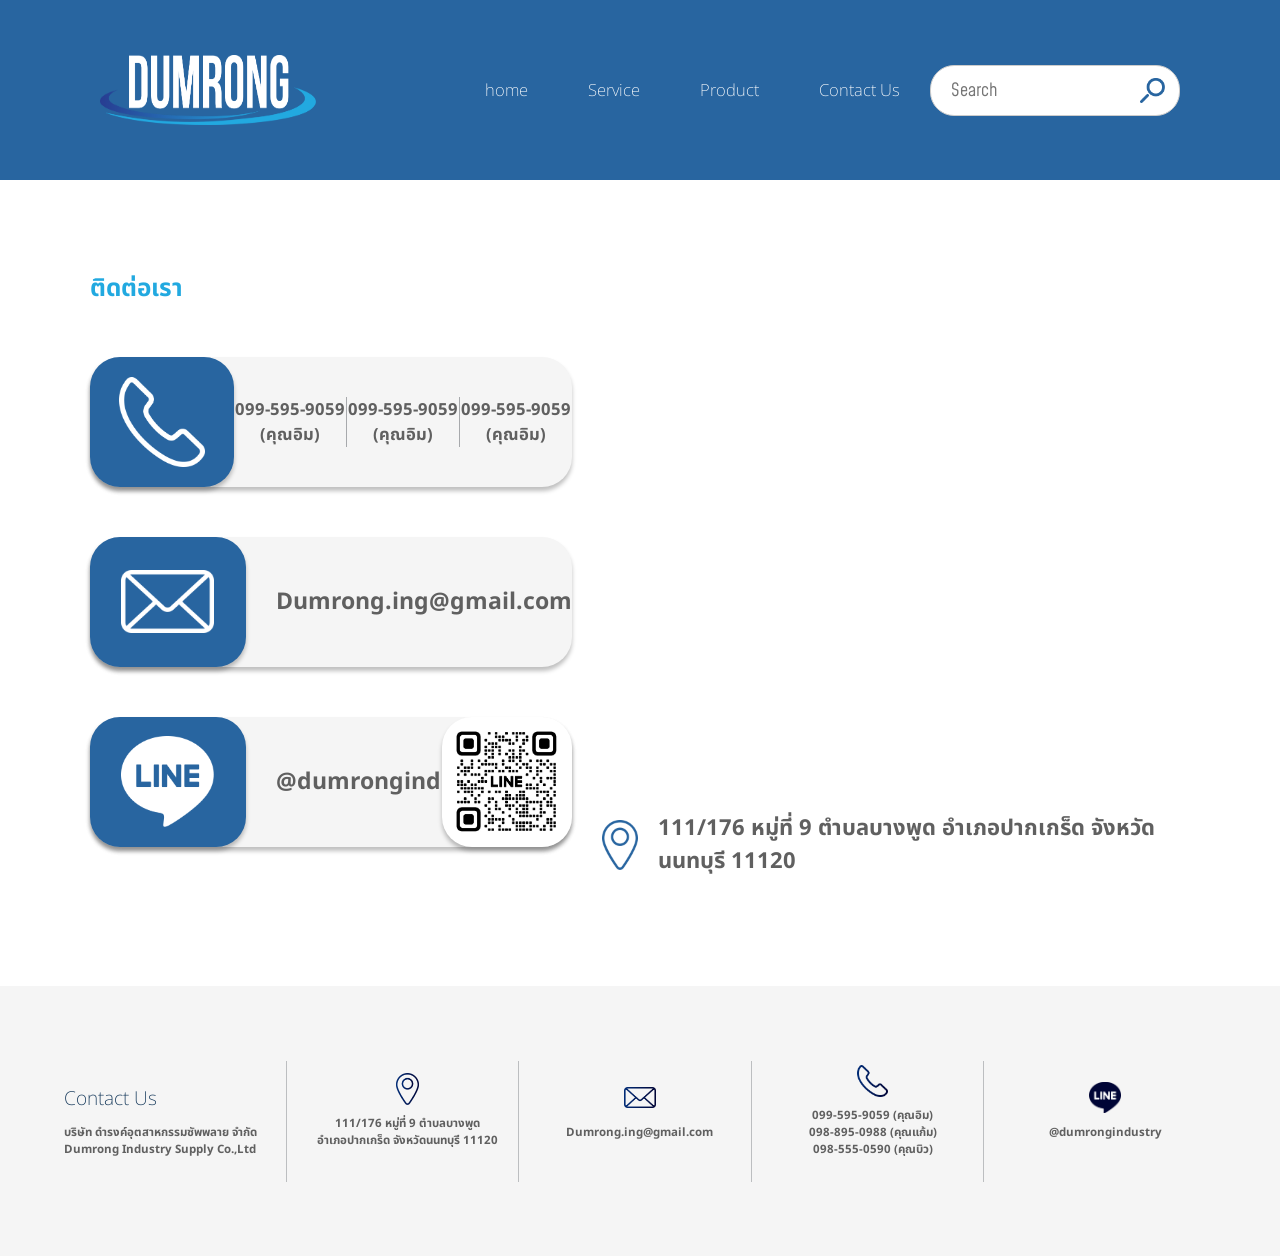
==== contact-us.html @ 2afbbf13 "update" ====
<!DOCTYPE html>
<html lang="en">
<head>
    <meta charset="UTF-8">
    <meta name="viewport" content="width=device-width, initial-scale=1.0">
    <title>Homepage</title>
    <!-- css  -->
    <link rel="stylesheet" type="text/css" href="./css.css"/>
    <!-- jquery -->
    <script src="https://code.jquery.com/jquery-3.6.0.js" integrity="sha256-H+K7U5CnXl1h5ywQfKtSj8PCmoN9aaq30gDh27Xc0jk=" crossorigin="anonymous"></script>
    <!-- font -->

</head>
<body>
    <div class="head-navbar">
        <div class="box-logo">
            <img class="size-logo" src="./pic/logo-dumrong.png">
        </div>
    
        <div class="box-tapmanu">
    
           <div class="menu-nav">
                <a href="./homepage.html">home</a>
           </div> 
    
           <div class="menu-nav">
                <a href="./service.html">Service</a>
           </div> 
    
           <!-- Product -->
           <div class="menu-nav" id="menu-product">
                <a>Product</a>
    
                <!-- menu hover -->
                <div id="menu-hover">
                    <div style="cursor: pointer;" onclick="location.href='pipe-detail.html'">
                        <div class="text-insubmenu">หมวดท่อ</div>
                        <div class="font-eng text-submenu2">Pipes</div>
                    </div>
    
                    <hr>
    
                    <div style="cursor: pointer;" onclick="location.href='valve-detail.html'">
                        <div class="text-insubmenu">หมวดวาล์วและอุปกรณ์กรอง</div>
                        <div class="font-eng text-submenu2">Valves & Strainers</div>
                    </div>
    
                    <hr>
    
                    <div style="cursor: pointer;" onclick="location.href='fittings-upvc.html'">
                        <div class="text-insubmenu">หมวดข้อต่อและหน้าแปลน</div>
                        <div class="font-eng text-submenu2">Fittings - UPVC</div>
                    </div>
                </div>
    
           </div> 
    
           <div class="menu-nav">
                <a href="./contact-us.html">Contact Us</a>
           </div> 
    
           <div class="box-search-input">
                <input class="font-eng" type="text" id="search" name="search" placeholder="Search">
                <img class="sizeicon-search" src="./pic/icon-search.png">
           </div>
    
        </div>
    </div>
    <div style="padding: 7% 7%;">
       


        <span style="color: #22A9E0; font-size: 1.9vw; font-weight: 700;">ติดต่อเรา</span>

        <div class="con-box">
            <div class="con-box-l">
                <div class="con-box-r1">
                    <div class="con-box-r1-boxicon">
                        <img src="./pic/icon-phone-w.png" alt="" class="con-icon">
                    </div>
                    <div style="width: 25%; text-align: center; font-size: 1.3vw; font-weight: 700; border-right: 1px solid #A7A9AC; color: #606060;">
                        <p>099-595-9059</p>
                        <p>(คุณอิม)</p>
                    </div>
                    <div style="width: 25%; text-align: center; font-size: 1.3vw; font-weight: 700; border-right: 1px solid #A7A9AC; color: #606060;">
                        <p>099-595-9059</p>
                        <p>(คุณอิม)</p>
                    </div>
                    <div style="width: 25%; text-align: center; font-size: 1.3vw; font-weight: 700; color: #606060;">
                        <p>099-595-9059</p>
                        <p>(คุณอิม)</p>
                    </div>

                </div>
                <div class="con-box-r1">
                    <div class="con-box-r1-boxicon">
                        <img src="./pic/icon-mail-w.png" alt="" class="con-icon">
                    </div>
                    <p style="font-size: 1.8vw; font-weight: 700; color: #606060; margin-left: 30px;">Dumrong.ing@gmail.com</p>
                </div>
                <div class="con-box-r1">
                    <div class="con-box-r1-boxicon">
                        <img src="./pic/icon-line-w.png" alt="" class="con-icon">
                    </div>
                    <p style="font-size: 1.8vw; font-weight: 700; color: #606060; margin-left: 30px;">@dumrongindustry</p>
                    <div class="box-lineQR">
                        <img src="./pic/S__51003416 1.png" alt="" class="con-icon" style="width: 85%;">
                    </div>
                </div>
            </div>
            <div class="con-box-r">
                <iframe src="https://www.google.com/maps/embed?pb=!1m16!1m12!1m3!1d3755.955816972308!2d100.53289137868104!3d13.781496883838612!2m3!1f0!2f0!3f0!3m2!1i1024!2i768!4f13.1!2m1!1z4LmC4Lij4LiH4Lie4Lii4Liy4Lia4Liy4Lil4Lin4Li04LiK4Lix4Lii4Lii4Li44LiX4LiY!5e0!3m2!1sen!2sth!4v1772679967820!5m2!1sen!2sth" width="100%" height="456" style="border:0;" allowfullscreen="" loading="lazy" referrerpolicy="no-referrer-when-downgrade"></iframe>
                <p style="margin-top: 30px; align-items: center; display: flex; font-size: 22px; font-weight: 700; color: #606060;"><img style="width: 36px; margin-right: 20px;" src="./pic/map-con.png" alt="">111/176 หมู่ที่ 9 ตําบลบางพูด อําเภอปากเกร็ด จังหวัดนนทบุรี 11120</p>
            </div>
        </div>


      

    </div>

    <div class="footer_main">
        <div class=" footer_sub01 ">
               <div class="footer_sub02">    Contact Us</div>
               <div class="footer_sub03">บริษัท ดำรงค์อุตสาหกรรมซัพพลาย จำกัด <br>
                   Dumrong Industry Supply Co.,Ltd
               </div>
        </div>
        <div class=" footer_sub01_center ">
               <div class="footer_sub01_center_1">
                       <img src="./pic/icon-location.png" style="width: 100%; height: 100%; object-fit: contain;">
               </div>
               <div class="footer_sub03_center">111/176 หมู่ที่ 9 ตําบลบางพูด <br>
                   อําเภอปากเกร็ด จังหวัดนนทบุรี 11120
               </div>
        </div>
        <div class=" footer_sub01_center ">
           <div class="footer_sub01_center_1">
                   <img src="./pic/icon-mail.png" style="width: 100%; height: 100%; object-fit: contain;">
           </div>
           <div class="footer_sub03_center">
               Dumrong.ing@gmail.com
           </div>
       </div>
       <div class=" footer_sub01_center ">
           <div class="footer_sub01_center_1">
                   <img src="./pic/icon-phone.png" style="width: 100%; height: 100%; object-fit: contain;">
           </div>
           <div class="footer_sub03_center">
               099-595-9059 (คุณอิม)  <br>
               098-895-0988 (คุณแก้ม)  <br>
               098-555-0590 (คุณบิว)<br>

           </div>
       </div>
       <div   onclick="window.open('https://lin.ee/8I3usmu', '_blank')" class=" footer_sub01_center_none ">
           <div class="footer_sub01_center_1">
                   <img src="./pic/icon-line.png" style="width: 100%; height: 100%; object-fit: contain;">
           </div>
           <div class="footer_sub03_center">
               @dumrongindustry

           </div>
       </div>

    </div>
</body>
</html>

<script>
    $("#menu-product").click(function(e){
        e.stopPropagation();
        $("#menu-hover").toggle();
    });
    
    $(document).click(function(){
        $("#menu-hover").hide();
    });
</script>
---- css.css ----
@import url('https://fonts.googleapis.com/css2?family=Noto+Sans+Thai:wght@100..900&family=Open+Sans:ital,wght@0,300..800;1,300..800&display=swap');

html,body {
    padding: 0;
    margin: 0;
  min-height:100%;
  height:100%;
  font-family: "Noto Sans Thai", sans-serif;
  font-weight:200;
  &.modal-active {
    overflow: hidden;
  }
}

p{
  margin: unset;
}
ul{
  padding-inline-start:15px;
}

  @font-face {
    font-family: 'Mohave';
    src:  url('Mohave-VariableFont_wght.ttf') format('truetype');
    font-weight: normal;
    font-style: normal;
  }


.font-th{
    font-family: 'Noto Sans', sans-serif;
}
.font-eng{
    font-family: 'Mohave', sans-serif;
}

  :root {
    --maincolor:rgba(40, 101, 160, 1);
    --bluecolor:rgba(34, 169, 224, 1);
    --blackcolor:rgba(5, 24, 40, 1);
    --graycolor:rgba(96, 96, 96, 1);
    --shadow:0px 4px 4px 0px rgba(0, 0, 0, 0.25);
    --whitecolor:rgba(255, 255, 255, 1);
    --gray1color:rgba(245, 245, 245, 1);
    --blue1color:rgba(228, 244, 249, 1);
  }

 
  .head-navbar{
    position: relative;
    height: 180px;
    background-color: var(--maincolor);
    display: flex;
    padding: 0 100px;
    align-items: center;
    justify-content: space-between;
  }
  .box-logo{
    height: 70px;
    width: 20%;
  }
  .size-logo{
    width: 100%;
    height: 100%;
  }
  .box-tapmanu{
    display: flex;
    align-items: center;
  }
  .box-search-input{
    display: flex;
    position: relative;
    align-items: center;
    width: 250px;
  }
  .sizeicon-search{
    width: 25px;
    height: 25px;
    position: absolute;
    right: 0;
    right: 15px;
  }
  .banner-left-content{
    width: 50%;
    padding: 80px 0 80px 80px;
    display: flex;
    flex-direction: column;
    justify-content: center;
  }
  .btn-askmore{
    background-color: var(--bluecolor);
    height: 54px;
    font-weight: 600;
    font-size: 24px;
    width: fit-content;
    padding: 7px 23px;
    display: flex;
    align-items: center;
    border-radius: 32px;
    box-shadow: var(--shadow);
    color: var(--whitecolor);
  }
  .btn-iconarrow{
    width: 45px;
    height: 45px;
    border-radius: 50%;
    background-color: var(--maincolor);
    margin-left: 12px;
    display: flex;
    align-items: center;
    justify-content: center;
  }
  .btn-sizeiconarrow{
    width: 20px;
    height: 20px;
  }
  

  input[type=text] {
    width: 100%;
    padding: 12px;
    display: inline-block;
    border: 1px solid #ccc;
    border-radius: 24px;
    box-sizing: border-box;
    padding-left: 20px;
    font-size: 18px;
  }
 
input[type=text]:focus {
    outline: none;
  }
  .menu-nav a{
    color: var(--whitecolor);
    font-size: 1.3vw;
    padding: 0 30px;
    cursor: pointer;
    text-decoration: none;
  }
  .menu-nav:hover{
    text-decoration: underline;
    color: var(--whitecolor);
  }
  
  .menu-nav.active{
    text-decoration: underline;
    color: var(--whitecolor);
  }
  .box-banner{
    display: flex;
    background-color: var(--maincolor);
  }
  .txt-banner1{
    color: var(--bluecolor);
    font-size: 28px;
    font-weight: 600;
  }
  .txt-banner2{
    color: var(--whitecolor);
    font-size: 32px;
    font-weight: 600;
    padding: 20px 0;
  }
  .txt-banner3{
    color: var(--whitecolor);
    font-size: 24px;
    padding-bottom: 20px;
  }
  .bg-box{
    background-color: var(-gray1color);
    width: 100%;
    height: 300px;
    border-radius: 20px;
    box-shadow: var(--shadow);
    display: flex;
    position: relative;
  }
  .bg-box-pic{
    display: flex;
    border-radius: 20px;
    justify-content: end;
    width: 100%;
  }
  .content-inbox{
    width: 100%;
    position: absolute;
    z-index: 1; height: 100%;
    border-radius: 20px;
    display: flex;
    flex-direction: column; 
    justify-content: end;
   
  }
  .name-product-inbox{
    font-size: 28px;
    color: var(--blackcolor);
    font-weight: 600;
    padding: 0 20px;
  }
  .detail-inbox{
    display: flex;
    justify-content: space-between;
    padding: 0 20px 20px 20px;
  }
  .name-detail{
    font-size: 24px;
    color: var(--maincolor);
  }
  .div-detail-content{
    display: flex;
    align-items: center;
    cursor: pointer;
  }
  .text-seemore-home{
    color: var(--graycolor);
    font-weight: 600;
    font-size: 1.3vw;
  }
  .cirecle-seemore{
    width: 25px;
    height: 25px;
    border-radius: 50%;
    background-color: var(--maincolor);
    margin-left: 8px;
    display: flex;
    align-items: center;
    justify-content: center;
    box-shadow: var(--shadow);
  }
  .sixearrow-content{
 height: 40%;
  }
  .box-content{
    padding: 4% 10%;
    display: flex;
    justify-content: space-between;
  }
  .box-content-left{
    width: 38%;
    border-radius: 20px;
    display: flex;
    justify-content: space-between;
    background-image: url(./pic/homepage1.jpg);
    background-size: cover;
    flex-direction: column;
    background-position-x: -10vw;
  }
  .div-detail-content-left{
    display: flex;
    align-items: center;
    justify-content: end;
    padding: 5%;
    cursor: pointer;
  }
  .text-seemore-home-left{
    color: var(--whitecolor);
    font-weight: 600;
    font-size: 1.3vw;
  }
  .name-left-inbox{
    font-size: 28px;
    color: var(--blackcolor);
    font-weight: 600;
  }
  #menu-product{
    position: relative;
}

#menu-hover{
    position: absolute;
    top: 110%;
    left: 80%;
    transform: translateX(-50%);
    z-index: 10;
    width: fit-content;
    padding: 20px;
    background-color: var(--whitecolor);
    width: 160px;
    display: none;
    color: black;
}
.text-insubmenu{
    font-size: 1.2vw;
    color: black;
    font-weight: 600;
}
.text-submenu2{
    font-size: 1.1vw;
    color: rgba(40, 101, 160, 1);
}
 
 


  /* noom start */
  .con-box{
    /* width: 100%; */
    display: flex;
    justify-content: space-between;
  }
  .con-box-l{
    width: 50%;
    margin-right: 30px;
    /* padding: 0 30px; */
  }
  .con-box-r{
    /* width: 50%; */
    display: flex;
    align-items: center;
    justify-content: center;
    flex-direction: column;
  }
  .con-box-r1{
    width: 100%;
    height: 130px;
    border-radius: 30px;
    display: flex;
    align-items: center;
    background-color: #F5F5F5;
    margin-top: 50px;
    margin-bottom: 50px;
    position: relative;
    box-shadow: 0px 4px 4px 0px #00000040;
  }
  .con-box-r1-boxicon{
    width: 156px;
    height: 100%;
    border-radius: 30px;
    display: flex;
    justify-content: center;
    align-items: center;
    background-color: var(--maincolor);
    box-shadow: 0px 4px 4px 0px #00000040;
  }
  .con-icon{
    width: 60%;
    object-fit: contain;
  }
  .box-lineQR{
    width: 130px;
    height: 130px;
    display: flex;
    align-items: center;
    border-radius: 30px;
    justify-content: center;
    background-color: white;
    box-shadow: 0px 4px 4px 0px #00000040;
    position: absolute;
    right: 0;
  }

  .box-ft{
    width: 100%;
    padding-top: 4%;
  }
  .bro-title{
    font-size: 2vw;
    font-weight: 700;
    padding-left: 5%;
    color: #051828;
  }
  .bro-sup-title{
    font-size: 1.7vw;
    font-weight: 400;
    padding-left: 5%;
    color: var(--maincolor);
  }
  .allpro-grid{
    display: grid;
    gap: 41px;
    margin: 6% 12%;
    grid-template-columns: repeat(4, 2fr);
  }
  .allpro-grid-box{
    width: 334px;
    height: 334px;
    border-radius: 30px;
    display: flex;
    justify-content: center;
    position: relative;
    box-shadow: 0px 4px 4px 0px #00000040;
    background-color: #F5F5F5;
    cursor: pointer;
  }
  .grid--auto-fill {
    grid-template-columns: repeat(auto-fill, minmax(334px, 1fr));
  }
  .img-pro{
    width: 80%;
    height: max-content;
    object-fit: contain;
  }
  .name-pro{
    width: 100%;
    position: absolute;
    bottom: 10%;
    text-align: center;
    font-size: 1.6vw;
    font-weight: 600;
    color: var(--maincolor);
    font-family: 'Mohave', sans-serif;
  }
  .box-inpro{
    width: 100%;
    padding-top: 4%;
    padding-bottom: 2%;
    
  }
  .inpro-dt-detail{
    margin: 2% 5%;
    height: 470px;
    position: relative;
  }
  .inpro-boximg-detail{
    width: 55%;
    height: 100%;
    text-align: center;
    border-radius: 30px;
    position: absolute;
    top: 0;
    left: 0;
    z-index: 1;
    background-color: #F5F5F5;
  }
  .inpro-boxtext-detail{
    width: 50%;
    height: 100%;
    position: absolute;
    top: 0;
    right: 0;
    border-radius: 0 30px 30px 0;
    background-color: #2865A0;
  }
  .inpro-boxtext-detail-in{
    height: 100%;
    display: flex;
    flex-direction: column;
    justify-content: center;
    padding: 0 15%;
    color: white;
  }
  

  /* noom end */

  /* nice start */
.box-top-service{
  padding: 0 4%;
  padding-top: 100px;
}
.text-hd-bu{
  font-size: 40px;
  color: #22A9E0;
  font-weight: bold;
  margin-bottom: 20px;
}
.div-top-sv02{
  display: flex;
  width: 100%;
  justify-content: space-between;
  height: 30vw;
  border-radius: 24px;
  background-color: #2B66A0;
}
.divsup-top-sv02_01{
  width: 40%; 
  padding: 48px;
  display: flex;
   flex-direction: column;
}
.divsup-top-sv02_02{
  font-size: 58px; color: white; font-weight: bold;
}
.divsup-top-sv02_03{
  font-size: 1.6vw; color: white;
}
.divsup-top-sv02_04{
  width: 60%; display: flex;
}
.divsup-top-sv02_05{
  width: 50%; height: 100%;
}
.divsup-top-sv02_06{
  width: 100%; height: 100%; object-fit: cover;
}
.divsup-top-sv02_07{
  width: 50%; height: 100%; border-radius: 24px;
}
.divsup-top-sv02_08{
  width: 100%; height: 100%; border-radius: 24px; object-fit: cover;
}
.box-top-service_2{
  display: flex;
  /* width: calc(100% - 160px); */
  padding: 0 4%;
  padding-top: 50px;
  margin-bottom: 50px;
  flex-direction: column;
}
.divsub-top-service_2{
  width: 100%; 
  display: flex; 
  justify-content: space-between;
}
.divsub-top-service_2_1{
  width: 18vw; height: 22vw;
}
.divsub-top-service_2_2{

    flex-direction: column;
    display: flex;
    justify-content: end;
    margin-left: 2vw;
    align-items: baseline;
}
.divsub-top-service_2_3{
  font-size: 2vw; font-weight: bold; color: #2865A0;
}
.divsub-top-service_2_4{
  font-size: 1.3vw;
}
.box-mid-service{
  height: 25vw; 
  padding: 0 4%;
  display: flex;
  align-items: center;
  justify-content: center;
  background-color: #E4F4F9;
}
.divsub-mid-service_1{
  display: flex; 
  flex-direction: column; 
  width: 50%;
}
.divsub-mid-service_2{
  font-size: 3vw; color: #2865A0; font-weight: 400;
}
.divsub-mid-service_3{
  font-size: 3vw;
   color: #2865A0;
    font-weight: bold;
}
.divsub-mid-service_4{
  width: 50%; 
  display: flex;
}
.divsub-mid-service_5{
  width: 10vw;
  height: 10vw;
  display: flex;
  justify-content: center;
  align-items: center;
  background-color: white;
  border: 2px solid #2865A0;
  border-radius: 24px;
  margin-bottom: 14px;
  
}
.divsub-mid-service_4_1{
  width: 190px;
  display: flex;
  flex-direction: column;
  align-items: center;
  justify-content: center;
  text-align: center;
}
.divsub-mid-service_5_01{
width: 70%;
height: 70%;
object-fit: contain;
}
.divsub-mid-service_6{
  color: #2865A0;
  font-size: 1.1vw;
 font-weight: 400;
}
.box-bottom-service{
  display: flex;
  padding: 0 4%;
  background-color: white;
  margin-bottom: 50px;
  margin-top: 50px;
  justify-content: center;
  gap: 15px;
}
.divsup-bottom-service{
  background-color: #2B66A0;
  height: 50vw;
  width: 532px;
  display: flex;
  border-radius: 24px;
  flex-direction: column;
  justify-content: center;
  align-items: center;
}
.divsup-bottom-service_1{
color: white;
font-size: 3vw;
font-weight: bold;
margin-bottom: 15px;
}
.divsup-bottom-service_2{
  color: white;
  font-size: 1.5vw;
  font-weight: 400;
  }
  .divsup-bottom-service_3{
    width: 100%; height: 25vw;
    justify-content: center;
    align-items: center;
    display: flex;
  }
  .divsup-bottom-service_3_1{
    width: 100%; height: 25vw;
    justify-content: center;
    align-items: center;
    display: flex;
  }
.footer_main{
  height: 30vh; 
  padding: 0 5%;
  align-items: center;
  gap: 10px;
  display: flex;
    background-color: #F5F5F5;
}
.footer_sub01{
  width: 25%;
  height: 121px;
  border-right: 1px solid #BCBEC0;
  justify-content: center;
  display: flex;
  flex-direction: column;
}
.footer_sub01_center{
  width: 25%;
  height: 121px;
  border-right: 1px solid #BCBEC0;
  justify-content: center;
  display: flex;
  align-items: center;
  flex-direction: column;
}
.footer_sub01_center_none{
  width: 25%;
  height: 121px;
  justify-content: center;
  display: flex;
  align-items: center;
  flex-direction: column;
}
.footer_sub01_center1{
  width: 25%;
  height: 198px;
  justify-content: center;
  display: flex;
  align-items: center;
  flex-direction: column;
}
.footer_sub02{
  font-size: 1.5vw; margin-bottom: 10px; color: #0E3356;
}
.footer_sub03{
  font-size: 0.9vw; font-weight: bold; color: #606060;
}
.footer_sub03_center{
  font-size: 0.9vw; 
  text-align: center;
  font-weight: bold;
  color: #606060;
  padding-bottom: 20px;
}
.footer_sub01_center_1{
  width: 2.5vw;
  height: 2.5vw;
  margin-bottom: 10px;
  display: flex;
    justify-content: center;
}
  /* nice end */
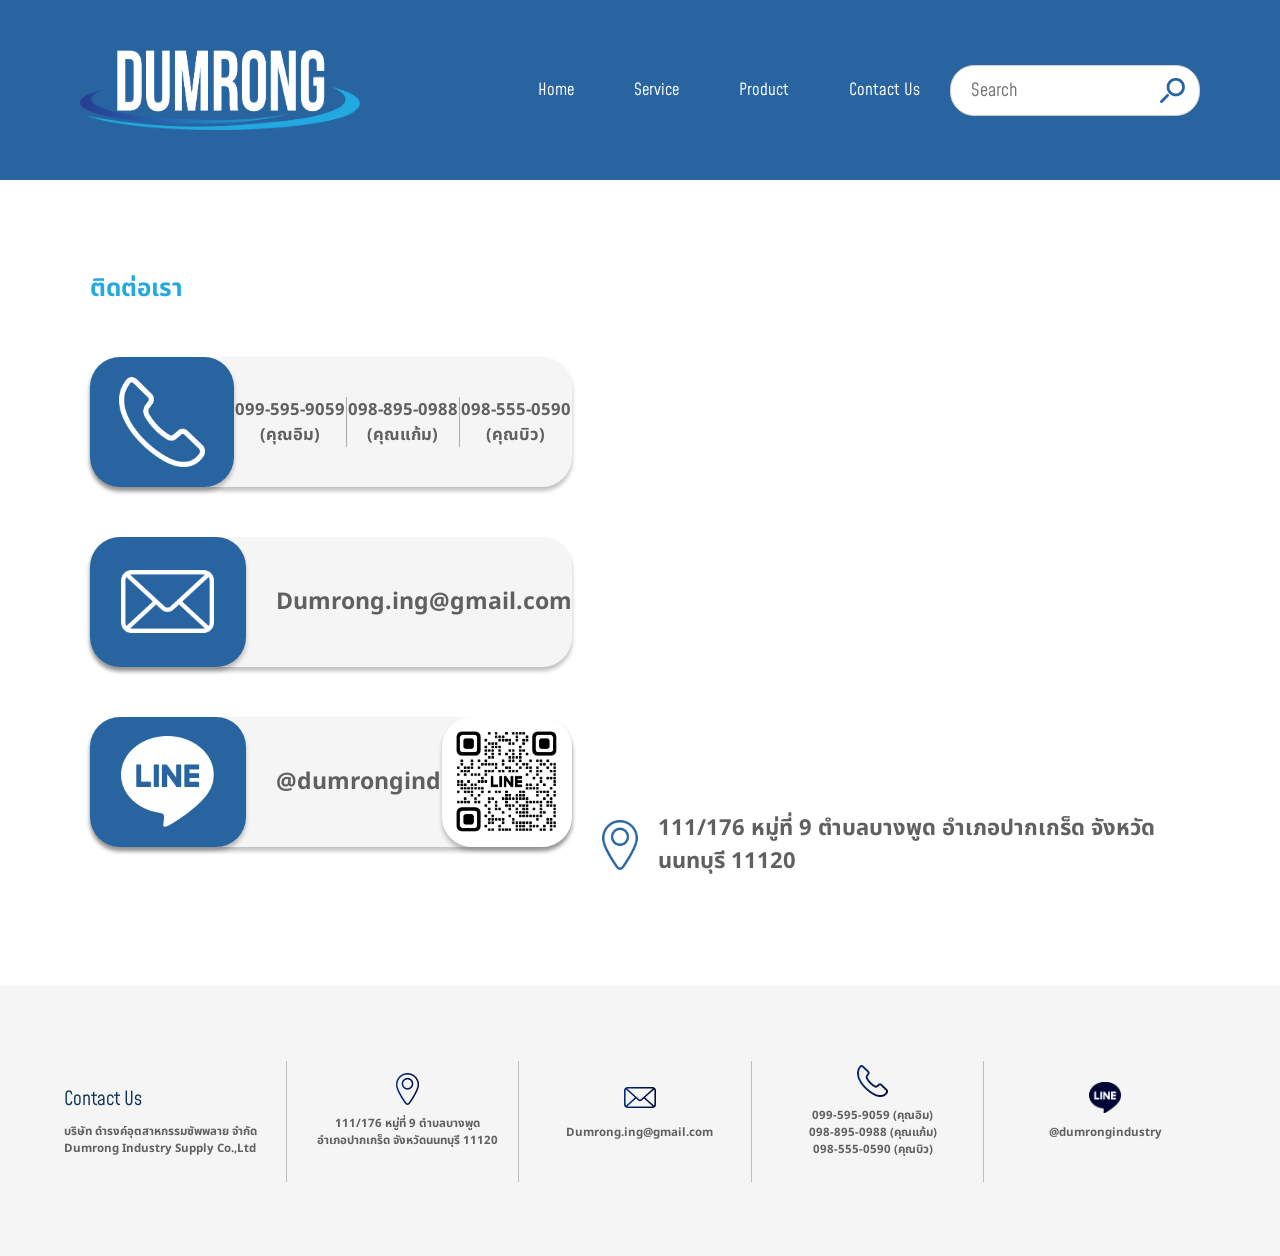
==== commit 2512bc19: "update" ====
--- a/contact-us.html
+++ b/contact-us.html
@@ -20,7 +20,7 @@
         <div class="box-tapmanu">
     
            <div class="menu-nav">
-                <a href="./homepage.html">home</a>
+                <a href="./index.html">Home</a>
            </div> 
     
            <div class="menu-nav">
@@ -83,12 +83,12 @@
                         <p>(คุณอิม)</p>
                     </div>
                     <div style="width: 25%; text-align: center; font-size: 1.3vw; font-weight: 700; border-right: 1px solid #A7A9AC; color: #606060;">
-                        <p>099-595-9059</p>
-                        <p>(คุณอิม)</p>
+                        <p>098-895-0988</p>
+                        <p>(คุณแก้ม)</p>
                     </div>
                     <div style="width: 25%; text-align: center; font-size: 1.3vw; font-weight: 700; color: #606060;">
-                        <p>099-595-9059</p>
-                        <p>(คุณอิม)</p>
+                        <p>098-555-0590</p>
+                        <p>(คุณบิว)</p>
                     </div>
 
                 </div>
--- a/css.css
+++ b/css.css
@@ -51,13 +51,13 @@
     height: 180px;
     background-color: var(--maincolor);
     display: flex;
-    padding: 0 100px;
+    padding: 0 80px;
     align-items: center;
     justify-content: space-between;
   }
   .box-logo{
-    height: 70px;
-    width: 20%;
+    height: 80px;
+    width: 25%;
   }
   .size-logo{
     width: 100%;
@@ -136,6 +136,7 @@
     padding: 0 30px;
     cursor: pointer;
     text-decoration: none;
+    font-family: 'Mohave';
   }
   .menu-nav:hover{
     text-decoration: underline;
@@ -205,6 +206,7 @@
   .name-detail{
     font-size: 24px;
     color: var(--maincolor);
+    font-family: 'Mohave', sans-serif;
   }
   .div-detail-content{
     display: flex;
@@ -368,12 +370,12 @@
   .allpro-grid{
     display: grid;
     gap: 41px;
-    margin: 6% 12%;
+    padding: 6% 12%;
     grid-template-columns: repeat(4, 2fr);
   }
   .allpro-grid-box{
-    width: 334px;
-    height: 334px;
+    width: 17vw;
+    height: 17vw;
     border-radius: 30px;
     display: flex;
     justify-content: center;
@@ -383,7 +385,7 @@
     cursor: pointer;
   }
   .grid--auto-fill {
-    grid-template-columns: repeat(auto-fill, minmax(334px, 1fr));
+    grid-template-columns: repeat(4, 1fr);
   }
   .img-pro{
     width: 80%;
@@ -534,6 +536,7 @@
 }
 .divsub-mid-service_2{
   font-size: 3vw; color: #2865A0; font-weight: 400;
+  font-family: 'Mohave', sans-serif;
 }
 .divsub-mid-service_3{
   font-size: 3vw;
@@ -543,6 +546,7 @@
 .divsub-mid-service_4{
   width: 50%; 
   display: flex;
+  gap: 20px;
 }
 .divsub-mid-service_5{
   width: 10vw;
@@ -590,8 +594,9 @@
   display: flex;
   border-radius: 24px;
   flex-direction: column;
-  justify-content: center;
-  align-items: center;
+  justify-content: start;
+  align-items: center;
+  padding-top: 20px;
 }
 .divsup-bottom-service_1{
 color: white;
@@ -659,6 +664,7 @@
 }
 .footer_sub02{
   font-size: 1.5vw; margin-bottom: 10px; color: #0E3356;
+  font-family: 'Mohave', sans-serif;
 }
 .footer_sub03{
   font-size: 0.9vw; font-weight: bold; color: #606060;
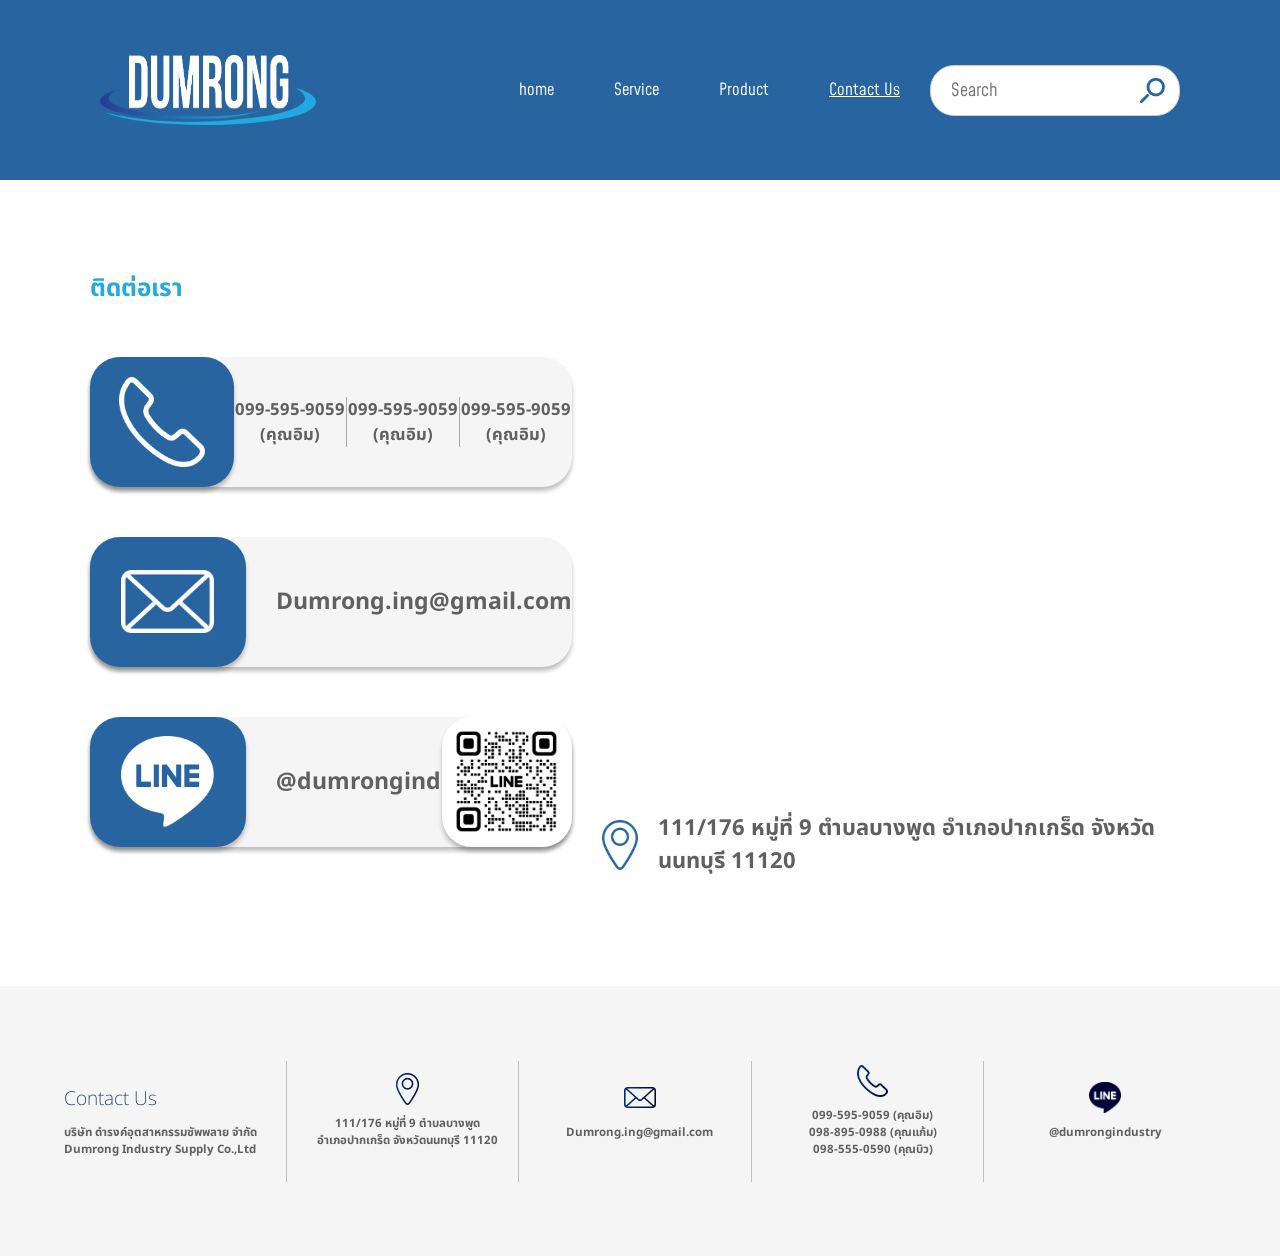
==== commit c6e93320: "update" ====
--- a/contact-us.html
+++ b/contact-us.html
@@ -20,7 +20,7 @@
         <div class="box-tapmanu">
     
            <div class="menu-nav">
-                <a href="./index.html">Home</a>
+                <a href="./index.html">home</a>
            </div> 
     
            <div class="menu-nav">
@@ -56,7 +56,7 @@
            </div> 
     
            <div class="menu-nav">
-                <a href="./contact-us.html">Contact Us</a>
+                <a href="./contact-us.html" style="text-decoration: underline;">Contact Us</a>
            </div> 
     
            <div class="box-search-input">
@@ -83,12 +83,12 @@
                         <p>(คุณอิม)</p>
                     </div>
                     <div style="width: 25%; text-align: center; font-size: 1.3vw; font-weight: 700; border-right: 1px solid #A7A9AC; color: #606060;">
-                        <p>098-895-0988</p>
-                        <p>(คุณแก้ม)</p>
+                        <p>099-595-9059</p>
+                        <p>(คุณอิม)</p>
                     </div>
                     <div style="width: 25%; text-align: center; font-size: 1.3vw; font-weight: 700; color: #606060;">
-                        <p>098-555-0590</p>
-                        <p>(คุณบิว)</p>
+                        <p>099-595-9059</p>
+                        <p>(คุณอิม)</p>
                     </div>
 
                 </div>
@@ -104,7 +104,7 @@
                     </div>
                     <p style="font-size: 1.8vw; font-weight: 700; color: #606060; margin-left: 30px;">@dumrongindustry</p>
                     <div class="box-lineQR">
-                        <img src="./pic/S__51003416 1.png" alt="" class="con-icon" style="width: 85%;">
+                        <img src="./pic/QR-line-dumrong.png" alt="" class="con-icon" style="width: 85%;">
                     </div>
                 </div>
             </div>
--- a/css.css
+++ b/css.css
@@ -51,13 +51,13 @@
     height: 180px;
     background-color: var(--maincolor);
     display: flex;
-    padding: 0 80px;
+    padding: 0 100px;
     align-items: center;
     justify-content: space-between;
   }
   .box-logo{
-    height: 80px;
-    width: 25%;
+    height: 70px;
+    width: 20%;
   }
   .size-logo{
     width: 100%;
@@ -136,7 +136,8 @@
     padding: 0 30px;
     cursor: pointer;
     text-decoration: none;
-    font-family: 'Mohave';
+    font-weight: 400;
+    font-family: 'Mohave', sans-serif;
   }
   .menu-nav:hover{
     text-decoration: underline;
@@ -206,7 +207,6 @@
   .name-detail{
     font-size: 24px;
     color: var(--maincolor);
-    font-family: 'Mohave', sans-serif;
   }
   .div-detail-content{
     display: flex;
@@ -370,12 +370,12 @@
   .allpro-grid{
     display: grid;
     gap: 41px;
-    padding: 6% 12%;
+    margin: 6% 12%;
     grid-template-columns: repeat(4, 2fr);
   }
   .allpro-grid-box{
-    width: 17vw;
-    height: 17vw;
+    width: 334px;
+    height: 334px;
     border-radius: 30px;
     display: flex;
     justify-content: center;
@@ -385,7 +385,7 @@
     cursor: pointer;
   }
   .grid--auto-fill {
-    grid-template-columns: repeat(4, 1fr);
+    grid-template-columns: repeat(auto-fill, minmax(334px, 1fr));
   }
   .img-pro{
     width: 80%;
@@ -441,6 +441,9 @@
     padding: 0 15%;
     color: white;
   }
+  .font-size-detail{
+    font-size: 0.9vw;
+  }
   
 
   /* noom end */
@@ -536,7 +539,6 @@
 }
 .divsub-mid-service_2{
   font-size: 3vw; color: #2865A0; font-weight: 400;
-  font-family: 'Mohave', sans-serif;
 }
 .divsub-mid-service_3{
   font-size: 3vw;
@@ -546,7 +548,6 @@
 .divsub-mid-service_4{
   width: 50%; 
   display: flex;
-  gap: 20px;
 }
 .divsub-mid-service_5{
   width: 10vw;
@@ -594,9 +595,8 @@
   display: flex;
   border-radius: 24px;
   flex-direction: column;
-  justify-content: start;
-  align-items: center;
-  padding-top: 20px;
+  justify-content: center;
+  align-items: center;
 }
 .divsup-bottom-service_1{
 color: white;
@@ -664,7 +664,6 @@
 }
 .footer_sub02{
   font-size: 1.5vw; margin-bottom: 10px; color: #0E3356;
-  font-family: 'Mohave', sans-serif;
 }
 .footer_sub03{
   font-size: 0.9vw; font-weight: bold; color: #606060;
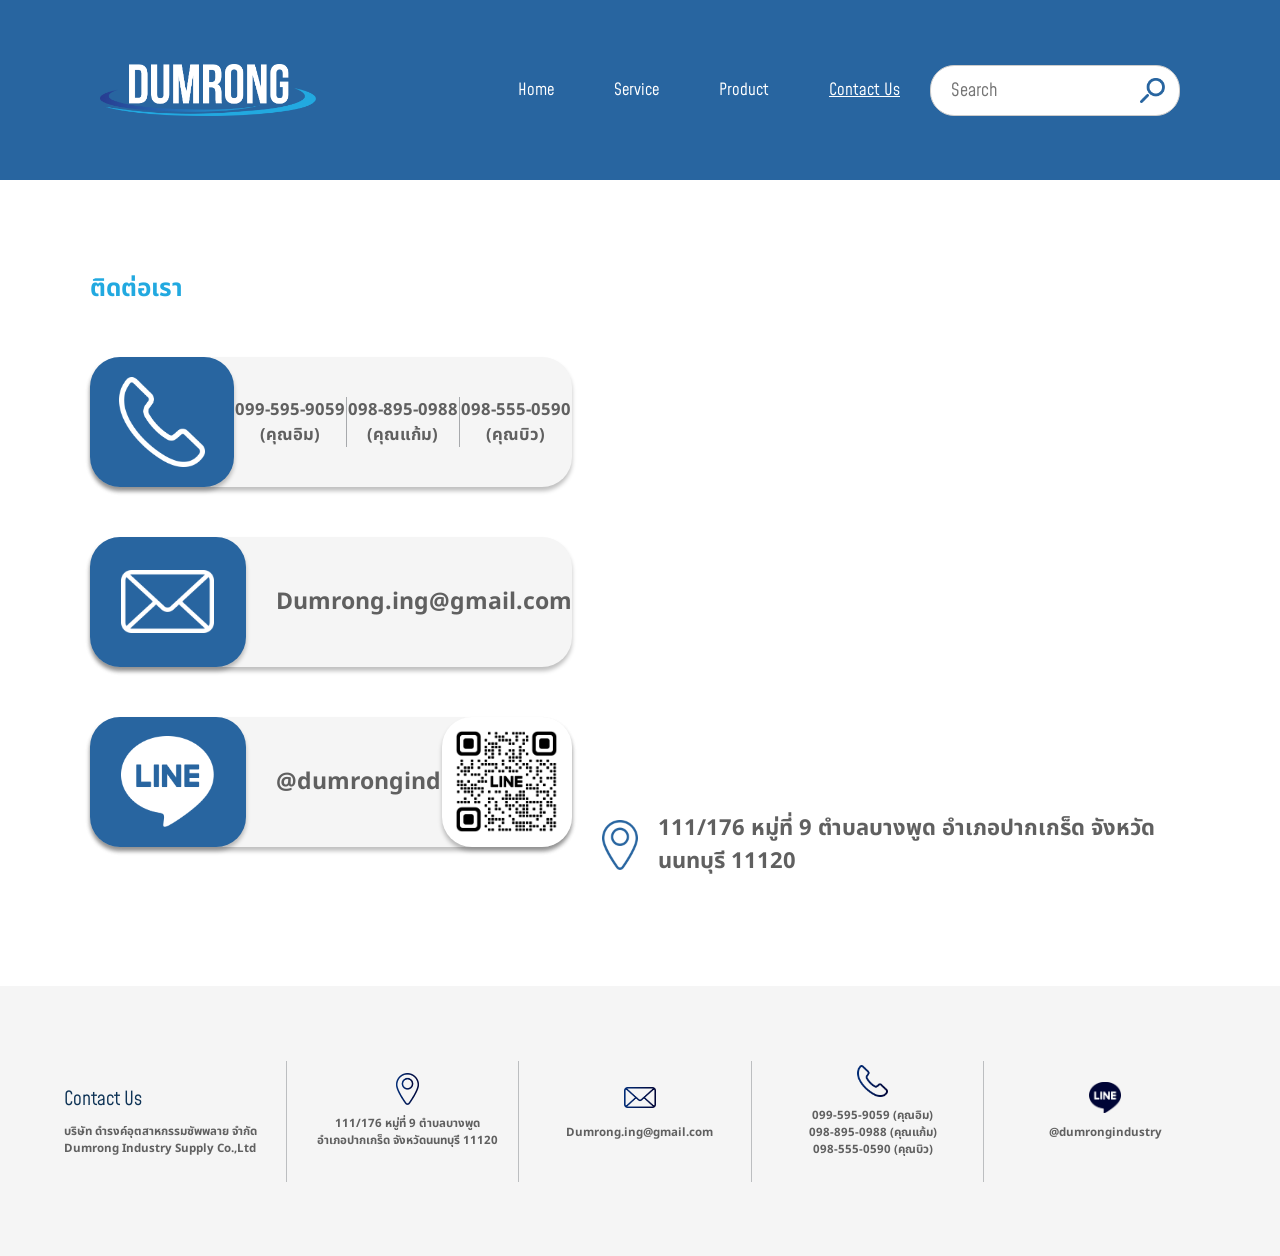
==== commit 4d17eea9: "update" ====
--- a/contact-us.html
+++ b/contact-us.html
@@ -20,7 +20,7 @@
         <div class="box-tapmanu">
     
            <div class="menu-nav">
-                <a href="./index.html">home</a>
+                <a href="./index.html">Home</a>
            </div> 
     
            <div class="menu-nav">
@@ -83,12 +83,12 @@
                         <p>(คุณอิม)</p>
                     </div>
                     <div style="width: 25%; text-align: center; font-size: 1.3vw; font-weight: 700; border-right: 1px solid #A7A9AC; color: #606060;">
-                        <p>099-595-9059</p>
-                        <p>(คุณอิม)</p>
+                        <p>098-895-0988</p>
+                        <p>(คุณแก้ม)</p>
                     </div>
                     <div style="width: 25%; text-align: center; font-size: 1.3vw; font-weight: 700; color: #606060;">
-                        <p>099-595-9059</p>
-                        <p>(คุณอิม)</p>
+                        <p>098-555-0590</p>
+                        <p>(คุณบิว)</p>
                     </div>
 
                 </div>
--- a/css.css
+++ b/css.css
@@ -62,6 +62,7 @@
   .size-logo{
     width: 100%;
     height: 100%;
+    object-fit: contain;
   }
   .box-tapmanu{
     display: flex;
@@ -99,6 +100,7 @@
     border-radius: 32px;
     box-shadow: var(--shadow);
     color: var(--whitecolor);
+    cursor: pointer;
   }
   .btn-iconarrow{
     width: 45px;
@@ -370,12 +372,12 @@
   .allpro-grid{
     display: grid;
     gap: 41px;
-    margin: 6% 12%;
+    padding: 6% 12%;
     grid-template-columns: repeat(4, 2fr);
   }
   .allpro-grid-box{
-    width: 334px;
-    height: 334px;
+    width: 17vw;
+    height: 17vw;
     border-radius: 30px;
     display: flex;
     justify-content: center;
@@ -385,7 +387,7 @@
     cursor: pointer;
   }
   .grid--auto-fill {
-    grid-template-columns: repeat(auto-fill, minmax(334px, 1fr));
+    grid-template-columns: repeat(4, 2fr);
   }
   .img-pro{
     width: 80%;
@@ -539,6 +541,7 @@
 }
 .divsub-mid-service_2{
   font-size: 3vw; color: #2865A0; font-weight: 400;
+  font-family: 'Mohave', sans-serif;
 }
 .divsub-mid-service_3{
   font-size: 3vw;
@@ -548,6 +551,7 @@
 .divsub-mid-service_4{
   width: 50%; 
   display: flex;
+  gap: 20px;
 }
 .divsub-mid-service_5{
   width: 10vw;
@@ -595,8 +599,9 @@
   display: flex;
   border-radius: 24px;
   flex-direction: column;
-  justify-content: center;
-  align-items: center;
+  justify-content: start;
+  align-items: center;
+  padding-top: 20px;
 }
 .divsup-bottom-service_1{
 color: white;
@@ -664,6 +669,7 @@
 }
 .footer_sub02{
   font-size: 1.5vw; margin-bottom: 10px; color: #0E3356;
+  font-family: 'Mohave', sans-serif;
 }
 .footer_sub03{
   font-size: 0.9vw; font-weight: bold; color: #606060;
